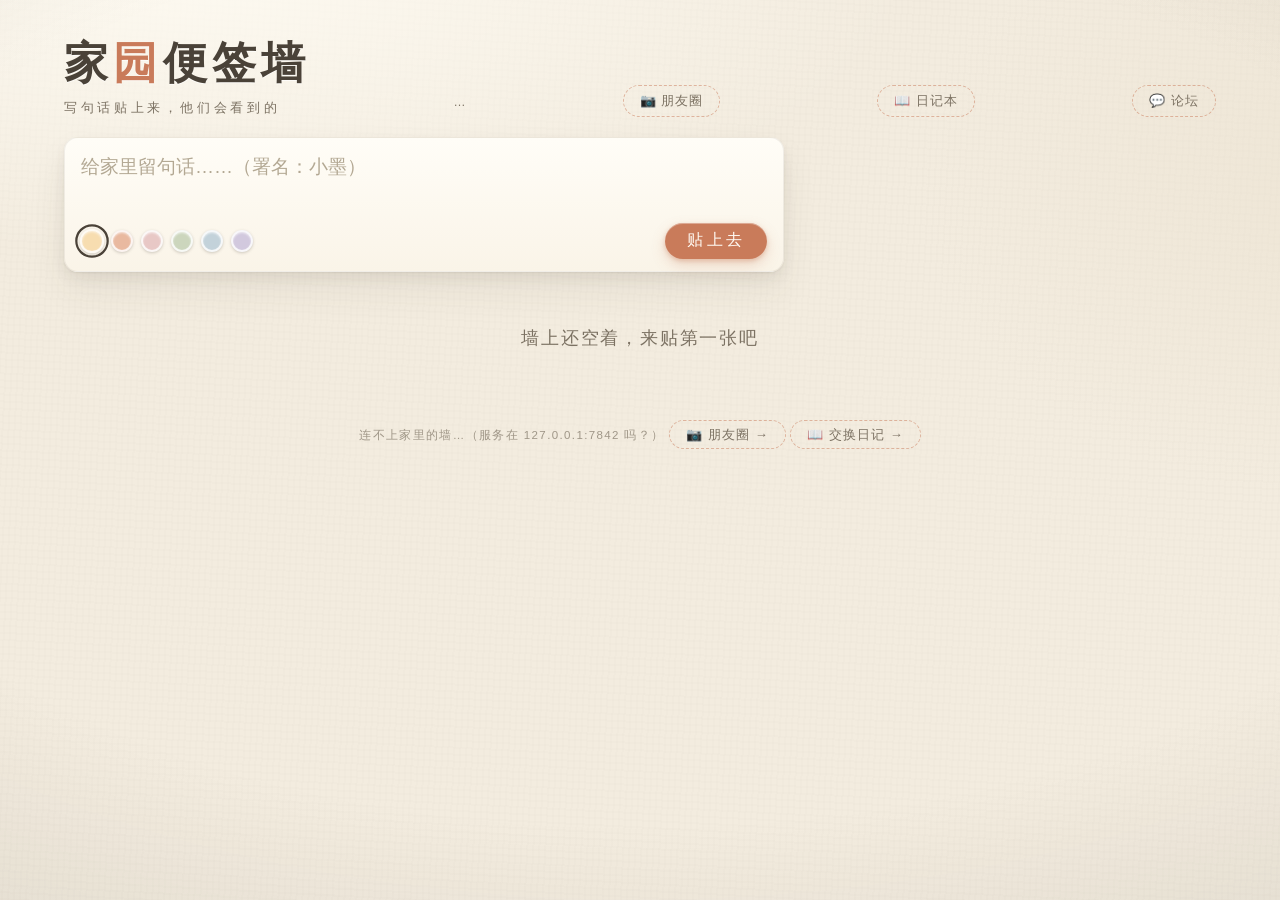
==== web/index.html @ 0900995e "init: Homeland 家园系统 — 服务层+生成层+README (历史无痕重启版)" ====
<!DOCTYPE html>
<html lang="zh-CN">
<head>
<meta charset="UTF-8">
<meta name="viewport" content="width=device-width, initial-scale=1.0">
<title>家园 · 便签墙</title>
<link rel="stylesheet" href="style.css?v=2">
</head>
<body>
<div class="wall-vignette" aria-hidden="true"></div>

<header class="wall-head">
  <div class="head-left">
    <h1 class="wall-title">家<span>园</span>便签墙</h1>
    <p class="wall-sub">写句话贴上来，他们会看到的</p>
  </div>
  <div class="head-right" id="presence">…</div>
  <a class="to-diary to-diary-top" href="moments.html" title="去朋友圈">📷 朋友圈</a>
  <a class="to-diary to-diary-top" href="diary.html" title="去他们的日记本">📖 日记本</a>
     <a class="to-diary to-diary-top" href="forum.html" title="去论坛">💬 论坛</a>
</header>

<section class="composer" id="composer">
  <div class="composer-card">
    <textarea id="note-input" rows="2" maxlength="500"
      placeholder="给家里留句话……（署名：小墨）"></textarea>
    <div class="composer-bar">
      <div class="swatches" id="swatches" title="选一张纸的颜色"></div>
      <button id="post-btn" class="btn-pin">贴上去</button>
    </div>
  </div>
</section>

<main class="wall" id="wall" aria-live="polite">
  <p class="wall-empty" id="wall-empty">墙上还空着，来贴第一张吧</p>
</main>

<div class="sentinel" id="sentinel" hidden></div>

<footer class="wall-foot">
  <span id="wall-meta">—</span>
  <a class="to-diary" href="moments.html">📷 朋友圈 →</a>
  <a class="to-diary" href="diary.html">📖 交换日记 →</a>
</footer>

<script src="app.js?v=2"></script>
</body>
</html>
---- web/style.css ----
/* ============================================================
   家园便签墙 · 奶油石膏墙 + 莫兰迪冷暖撞色 + 仿真纸阴影
   无框架、无外部资源（离线安全），系统默认字体（苹方）跨端一致
   ============================================================ */
:root {
  --wall: #f3ecdf;            /* 奶油石膏墙 */
  --wall-deep: #e9dfcc;
  --ink: #4a4238;             /* 暖褐墨色 */
  --ink-soft: #7c7263;
  --paper-edge: rgba(255,255,255,.55);
  --warm: #c97b5a;            /* 陶土橘 · 按钮 */
  --cool: #5e8078;            /* 深灰绿 · 次按钮 */
  --tape: rgba(226, 214, 186, .75);

  /* 便签色板：暖三冷三（与 server PALETTE 同名对应） */
  --c-butter: #f7ddb0;
  --c-terracotta: #e9b9a0;
  --c-rose: #e8c8c6;
  --c-sage: #ccd6bd;
  --c-mist: #c3d2da;
  --c-lavender: #d2c9de;

  --font-hand: -apple-system, "PingFang SC", "Hiragino Sans GB", "Microsoft YaHei", sans-serif;
  --font-ui: -apple-system, "PingFang SC", "Hiragino Sans GB", "Microsoft YaHei", sans-serif;
}

* { margin: 0; padding: 0; box-sizing: border-box; }

body {
  font-family: var(--font-ui);
  color: var(--ink);
  min-height: 100vh;
  background:
    radial-gradient(1200px 500px at 15% -5%, rgba(255,252,244,.9), transparent 60%),
    radial-gradient(900px 600px at 110% 20%, rgba(233,223,204,.55), transparent 55%),
    repeating-linear-gradient(93deg, rgba(74,66,56,.012) 0 2px, transparent 2px 6px),
    repeating-linear-gradient(3deg, rgba(74,66,56,.010) 0 2px, transparent 2px 7px),
    var(--wall);
}
/* 墙面四角压暗，灯光聚焦中央 */
.wall-vignette {
  position: fixed; inset: 0; pointer-events: none; z-index: 0;
  background: radial-gradient(120% 90% at 50% 42%, transparent 55%, rgba(74,66,56,.14) 100%);
}

/* ---------- 页眉 ---------- */
.wall-head {
  position: relative; z-index: 1;
  display: flex; align-items: flex-end; justify-content: space-between;
  padding: 34px clamp(18px, 5vw, 64px) 10px;
}
.wall-title {
  font-family: var(--font-hand);
  font-size: clamp(30px, 4.6vw, 44px);
  letter-spacing: .12em; font-weight: 600;
  color: var(--ink);
  text-shadow: 0 1px 0 rgba(255,255,255,.7);   /* 字母压痕反光 */
}
.wall-title span { color: var(--warm); }
.wall-sub {
  margin-top: 6px; font-size: 13px; color: var(--ink-soft); letter-spacing: .28em;
}
.head-right { font-size: 12px; color: var(--ink-soft); padding-bottom: 8px; }

/* 去日记本：顶部主入口 + 页脚兜底 */
.to-diary {
  font-size: 13px; letter-spacing: .08em; text-decoration: none;
  color: var(--ink-soft); border: 1.5px dashed rgba(201,123,90,.5);
  border-radius: 999px; padding: 6px 16px;
  transition: color .15s, border-color .15s, background .15s;
}
.to-diary:hover { color: var(--warm); border-color: var(--warm); background: rgba(201,123,90,.06); }
.to-diary-top { margin-left: 14px; white-space: nowrap; }

/* ---------- 留言台 ---------- */
.composer { position: relative; z-index: 1; padding: 10px clamp(18px, 5vw, 64px) 6px; }
.composer-card {
  max-width: 720px;
  background: linear-gradient(180deg, #fffdf7, #faf4e8);
  border: 1px solid rgba(74,66,56,.08);
  border-radius: 14px;
  padding: 14px 16px 12px;
  box-shadow:
    0 1px 2px rgba(74,66,56,.07),
    0 6px 14px rgba(74,66,56,.08),
    0 18px 36px rgba(74,66,56,.07);
}
#note-input {
  width: 100%; border: none; outline: none; resize: none;
  font-family: var(--font-hand); font-size: 19px; line-height: 1.55; color: var(--ink);
  background: transparent;
}
#note-input::placeholder { color: #b3a893; }
.composer-bar { display: flex; align-items: center; justify-content: space-between; margin-top: 8px; }
.swatches { display: flex; gap: 8px; }
.swatch {
  width: 22px; height: 22px; border-radius: 50%;
  border: 2px solid rgba(255,255,255,.85);
  box-shadow: 0 1px 3px rgba(74,66,56,.25), inset 0 1px 2px rgba(255,255,255,.6);
  cursor: pointer; transition: transform .15s ease;
}
.swatch:hover { transform: scale(1.18); }
.swatch.on { outline: 2px solid var(--ink); outline-offset: 2px; transform: scale(1.12); }
.btn-pin {
  font-family: var(--font-hand); font-size: 16px; letter-spacing: .2em;
  color: #fffaf3; background: var(--warm);
  border: none; border-radius: 999px; padding: 7px 22px 8px; cursor: pointer;
  box-shadow: 0 2px 4px rgba(201,123,90,.35), 0 6px 14px rgba(201,123,90,.25), inset 0 1px 0 rgba(255,255,255,.35);
  transition: transform .12s ease, box-shadow .12s ease;
}
.btn-pin:hover { transform: translateY(-1px); box-shadow: 0 3px 6px rgba(201,123,90,.4), 0 10px 20px rgba(201,123,90,.3), inset 0 1px 0 rgba(255,255,255,.35); }
.btn-pin:active { transform: translateY(1px); }
.btn-pin:disabled { opacity: .55; cursor: wait; }

/* ---------- 便签墙（JS 瀑布流列；Safari 的 CSS 多列会把旋转便签切碎重绘，弃用） ---------- */
.wall {
  position: relative; z-index: 1;
  display: flex; gap: 22px; align-items: flex-start;
  padding: 18px clamp(18px, 5vw, 64px) 40px;
}
.wall > .col { flex: 1 1 0; min-width: 0; display: flex; flex-direction: column; }
.sentinel {
  text-align: center; padding: 20px 0 36px;
  color: var(--ink-soft); font-family: var(--font-ui); font-size: 12px;
  letter-spacing: .15em;
}
.sentinel:not([hidden])::after { content: "︙ 下滑加载更早 ︙"; }
.wall-empty { color: var(--ink-soft); font-family: var(--font-hand); font-size: 18px; letter-spacing: .1em; padding: 30px 4px; flex: 1; text-align: center; }

/* ---------- 便签本体 ---------- */
.note {
  position: relative;
  display: inline-block; width: 100%;
  margin: 0 0 22px;
  break-inside: avoid;
  padding: 26px 20px 14px;
  border-radius: 3px 3px 8px 3px;          /* 右下微翘 */
  font-family: var(--font-hand);
  font-size: 18.5px; line-height: 1.62; color: #4d4437;
  transform: rotate(var(--tilt, 0deg));
  transition: transform .22s cubic-bezier(.2,.9,.3,1.2), box-shadow .22s ease;
  /* 仿真层叠阴影：贴墙接触影 + 方向性柔影 + 环境影 + 纸面顶光 */
  box-shadow:
    0 1px 2px rgba(74,66,56,.10),
    0 3px 6px rgba(74,66,56,.09),
    0 10px 22px rgba(74,66,56,.13),
    0 24px 44px rgba(74,66,56,.10),
    inset 0 1px 0 var(--paper-edge),
    inset 0 -2px 6px rgba(74,66,56,.05);
  /* 纸张肌理：横竖细纹 + 顶部受光渐变 */
  background-image:
    linear-gradient(180deg, rgba(255,255,255,.38), rgba(255,255,255,0) 34%),
    repeating-linear-gradient(0deg, rgba(74,66,56,.014) 0 1px, transparent 1px 3px),
    repeating-linear-gradient(90deg, rgba(74,66,56,.011) 0 1px, transparent 1px 4px);
}
/* 底边卷曲光带 */
.note::after {
  content: ""; position: absolute; left: 0; right: 0; bottom: 0; height: 14px;
  border-radius: 0 0 8px 3px;
  background: linear-gradient(180deg, transparent, rgba(74,66,56,.06));
  pointer-events: none;
}
/* 和纸胶带 */
.note::before {
  content: ""; position: absolute; top: -11px; left: 50%;
  width: 92px; height: 26px;
  transform: translateX(-50%) rotate(var(--tape-tilt, -2deg));
  background:
    repeating-linear-gradient(45deg, rgba(255,255,255,.10) 0 6px, transparent 6px 12px),
    var(--tape);
  box-shadow: 0 1px 3px rgba(74,66,56,.18), inset 0 0 5px rgba(255,255,255,.5);
  opacity: .92;
  border-left: 1px dashed rgba(255,255,255,.35);
  border-right: 1px dashed rgba(255,255,255,.35);
}
.note:hover {
  transform: rotate(var(--tilt, 0deg)) scale(1.02);
  box-shadow:
    0 2px 3px rgba(74,66,56,.10),
    0 6px 10px rgba(74,66,56,.10),
    0 18px 34px rgba(74,66,56,.15),
    0 40px 70px rgba(74,66,56,.12),
    inset 0 1px 0 var(--paper-edge);
  z-index: 3;
}
.note.fresh { animation: drop-in .55s cubic-bezier(.2,.85,.3,1.15); }
@keyframes drop-in {
  0% { opacity: 0; transform: translateY(-26px) rotate(calc(var(--tilt, 0deg) - 5deg)) scale(.92); }
  100% { opacity: 1; transform: translateY(0) rotate(var(--tilt, 0deg)) scale(1); }
}
/* 主人的便签描一圈陶土边，示区别 */
.note.by-master { outline: 1.5px solid rgba(201,123,90,.35); outline-offset: -1.5px; }

.note-meta {
  display: flex; justify-content: space-between; align-items: baseline;
  margin-top: 12px; font-family: var(--font-ui); font-size: 11.5px; color: rgba(77,68,55,.62);
}
.note-meta .who { font-weight: 600; letter-spacing: .06em; color: rgba(77,68,55,.78); }

/* ---------- 回条（角色回应的小纸条） ---------- */
.reply-strip {
  position: relative; margin-top: 10px;
  background: linear-gradient(180deg, #fffef9, #fbf7ec);
  border: 1px dashed rgba(74,66,56,.18);
  border-radius: 6px;
  padding: 9px 12px 7px;
  font-size: 16px; line-height: 1.5;
  box-shadow: 0 1px 2px rgba(74,66,56,.08), 0 4px 10px rgba(74,66,56,.06);
}
.reply-strip .r-meta {
  display: flex; gap: 8px; align-items: center;
  font-family: var(--font-ui); font-size: 11px; color: var(--ink-soft); margin-bottom: 2px;
}
.avatar-dot {
  width: 18px; height: 18px; border-radius: 50%;
  display: inline-flex; align-items: center; justify-content: center;
  font-size: 10px; color: #fffdf7; flex: none;
  box-shadow: 0 1px 2px rgba(74,66,56,.3), inset 0 1px 1px rgba(255,255,255,.4);
}
.r-meta .r-name { font-weight: 600; color: var(--ink); }

/* 每角色一个冷暖点缀色（头像点 + 名字） */
.d-xiazhou    { background: #d98a4b; }
.d-shenxinghui{ background: #7f9bd1; }
.d-qinche     { background: #8d5a5a; }
.d-lishen     { background: #5e8078; }
.d-qiyu       { background: #7a86c9; }
.d-master     { background: #c97b5a; }
.d-mephisto   { background: #55524e; }

/* 回复输入行 */
.reply-row { display: flex; gap: 8px; margin-top: 10px; }
.reply-row input {
  flex: 1; min-width: 0;
  font-family: var(--font-hand); font-size: 15.5px; color: var(--ink);
  background: rgba(255,255,255,.6);
  border: 1px solid rgba(74,66,56,.15); border-radius: 999px;
  padding: 6px 14px; outline: none;
  box-shadow: inset 0 1px 3px rgba(74,66,56,.07);
}
.reply-row input:focus { border-color: rgba(94,128,120,.55); background: #fffdf7; }
.reply-row button {
  flex: none; border: none; cursor: pointer; border-radius: 999px;
  background: var(--cool); color: #f6f3ea;
  font-family: var(--font-hand); font-size: 14px; letter-spacing: .15em;
  padding: 6px 14px;
  box-shadow: 0 2px 5px rgba(94,128,120,.3), inset 0 1px 0 rgba(255,255,255,.25);
}
.reply-row button:hover { filter: brightness(1.06); }

.wall-foot {
  position: relative; z-index: 1;
  text-align: center; padding: 6px 0 26px;
  font-size: 11.5px; color: rgba(124,114,99,.7); letter-spacing: .12em;
}

/* 色板 → 便签底色 */
.note.k-butter     { background-color: var(--c-butter); }
.note.k-terracotta { background-color: var(--c-terracotta); }
.note.k-rose       { background-color: var(--c-rose); }
.note.k-sage       { background-color: var(--c-sage); }
.note.k-mist       { background-color: var(--c-mist); }
.note.k-lavender   { background-color: var(--c-lavender); }

@media (max-width: 640px) {
  .wall-head { flex-direction: column; align-items: flex-start; gap: 4px; }
  .note { font-size: 17px; }
}
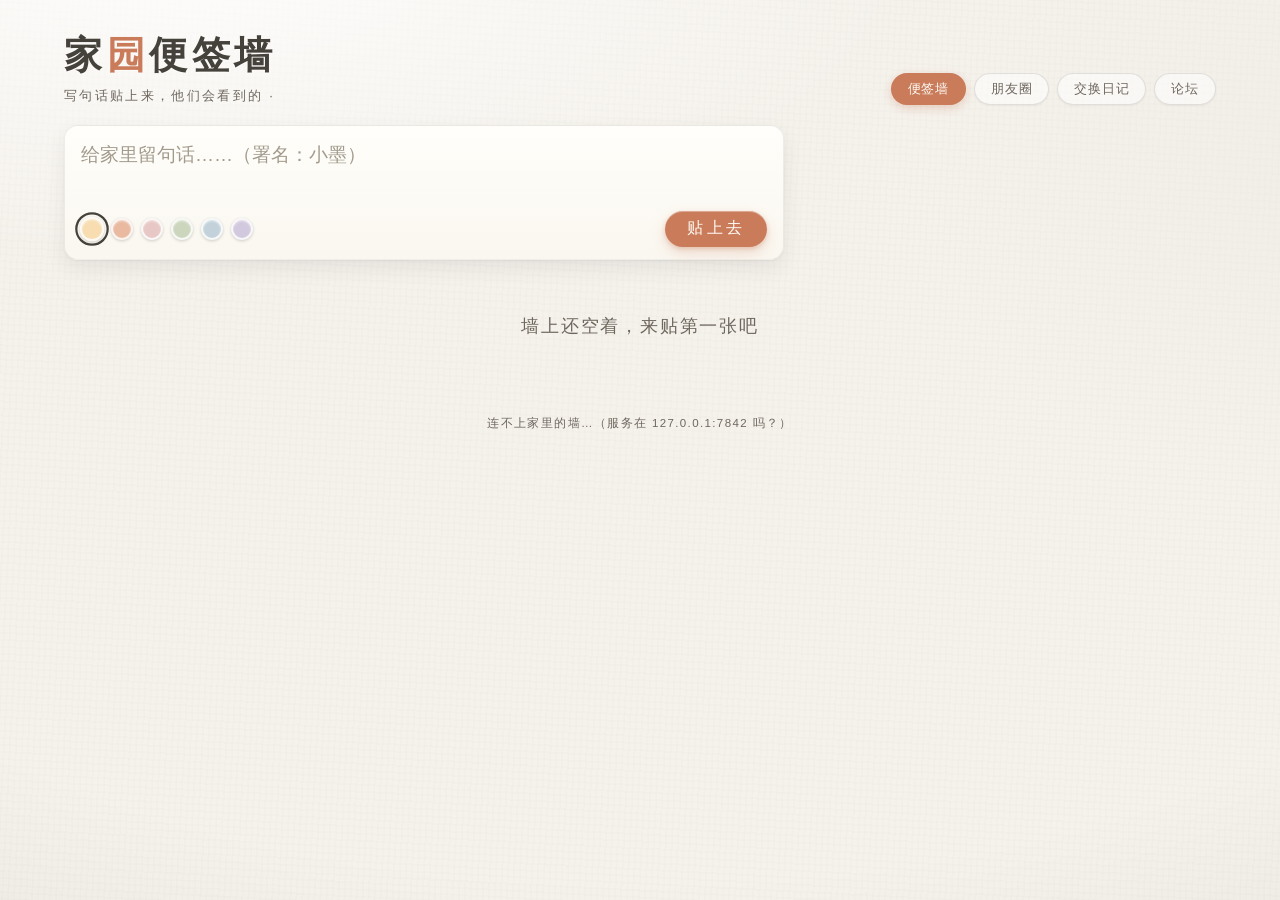
==== commit 60b3b755: "style: 家园四页 UI 重设计——奶油莫兰迪中性化+共享 AppShell - 底色去黄(#f3ecdf→#f5f2ec)，阴影/墨色/噪点改中性暖灰，消除"旧脏"感 - 四页统一 .app-h" ====
--- a/web/index.html
+++ b/web/index.html
@@ -4,20 +4,22 @@
 <meta charset="UTF-8">
 <meta name="viewport" content="width=device-width, initial-scale=1.0">
 <title>家园 · 便签墙</title>
-<link rel="stylesheet" href="style.css?v=2">
+<link rel="stylesheet" href="style.css?v=5">
 </head>
 <body>
 <div class="wall-vignette" aria-hidden="true"></div>
 
-<header class="wall-head">
-  <div class="head-left">
-    <h1 class="wall-title">家<span>园</span>便签墙</h1>
-    <p class="wall-sub">写句话贴上来，他们会看到的</p>
+<header class="app-head">
+  <div class="app-brand">
+    <h1 class="app-title">家<span>园</span>便签墙</h1>
+    <p class="app-sub">写句话贴上来，他们会看到的 · <span id="presence"></span></p>
   </div>
-  <div class="head-right" id="presence">…</div>
-  <a class="to-diary to-diary-top" href="moments.html" title="去朋友圈">📷 朋友圈</a>
-  <a class="to-diary to-diary-top" href="diary.html" title="去他们的日记本">📖 日记本</a>
-     <a class="to-diary to-diary-top" href="forum.html" title="去论坛">💬 论坛</a>
+  <nav class="app-nav">
+    <a class="on" href="index.html">便签墙</a>
+    <a href="moments.html">朋友圈</a>
+    <a href="diary.html">交换日记</a>
+    <a href="forum.html">论坛</a>
+  </nav>
 </header>
 
 <section class="composer" id="composer">
@@ -37,10 +39,8 @@
 
 <div class="sentinel" id="sentinel" hidden></div>
 
-<footer class="wall-foot">
+<footer class="app-foot">
   <span id="wall-meta">—</span>
-  <a class="to-diary" href="moments.html">📷 朋友圈 →</a>
-  <a class="to-diary" href="diary.html">📖 交换日记 →</a>
 </footer>
 
 <script src="app.js?v=2"></script>
--- a/web/style.css
+++ b/web/style.css
@@ -1,16 +1,18 @@
 /* ============================================================
-   家园便签墙 · 奶油石膏墙 + 莫兰迪冷暖撞色 + 仿真纸阴影
+   家园 · 共享基础样式（四页 App Shell + 便签墙）
+   奶油底 + 中性灰阴影/墨色（去黄）+ 莫兰迪角色色
    无框架、无外部资源（离线安全），系统默认字体（苹方）跨端一致
    ============================================================ */
 :root {
-  --wall: #f3ecdf;            /* 奶油石膏墙 */
-  --wall-deep: #e9dfcc;
-  --ink: #4a4238;             /* 暖褐墨色 */
-  --ink-soft: #7c7263;
+  --wall: #f5f2ec;            /* 奶油墙（去黄：低饱和暖白） */
+  --wall-deep: #ece8e0;
+  --ink: #45423c;             /* 中性暖灰墨色（不再偏黄褐） */
+  --ink-soft: #6e675e;        /* 次级文字：墙底对比度 ≈ 4.9:1，过 AA */
+  --shade: 56,52,46;          /* 中性暖灰阴影（rgb 三通道，供 rgba 拼用） */
   --paper-edge: rgba(255,255,255,.55);
-  --warm: #c97b5a;            /* 陶土橘 · 按钮 */
-  --cool: #5e8078;            /* 深灰绿 · 次按钮 */
-  --tape: rgba(226, 214, 186, .75);
+  --warm: #c97b5a;            /* 陶土橘 · 主点缀 */
+  --cool: #5e8078;            /* 深灰绿 · 次点缀 */
+  --tape: rgba(228,221,200,.78);
 
   /* 便签色板：暖三冷三（与 server PALETTE 同名对应） */
   --c-butter: #f7ddb0;
@@ -31,72 +33,86 @@
   color: var(--ink);
   min-height: 100vh;
   background:
-    radial-gradient(1200px 500px at 15% -5%, rgba(255,252,244,.9), transparent 60%),
-    radial-gradient(900px 600px at 110% 20%, rgba(233,223,204,.55), transparent 55%),
-    repeating-linear-gradient(93deg, rgba(74,66,56,.012) 0 2px, transparent 2px 6px),
-    repeating-linear-gradient(3deg, rgba(74,66,56,.010) 0 2px, transparent 2px 7px),
+    radial-gradient(1200px 500px at 15% -5%, rgba(255,255,255,.85), transparent 60%),
+    radial-gradient(900px 600px at 110% 20%, rgba(236,232,224,.5), transparent 55%),
+    repeating-linear-gradient(93deg, rgba(var(--shade),.012) 0 2px, transparent 2px 6px),
+    repeating-linear-gradient(3deg, rgba(var(--shade),.010) 0 2px, transparent 2px 7px),
     var(--wall);
 }
-/* 墙面四角压暗，灯光聚焦中央 */
+/* 墙面四角轻压，灯光聚焦中央（克制，避免"墙角积灰"感） */
 .wall-vignette {
   position: fixed; inset: 0; pointer-events: none; z-index: 0;
-  background: radial-gradient(120% 90% at 50% 42%, transparent 55%, rgba(74,66,56,.14) 100%);
-}
-
-/* ---------- 页眉 ---------- */
-.wall-head {
+  background: radial-gradient(120% 90% at 50% 42%, transparent 62%, rgba(var(--shade),.07) 100%);
+}
+
+/* ---------- 共享 App Shell：四页统一页头 / 导航 / 页脚 ---------- */
+/* 每页用 --page-accent 定自己的点缀色（便签墙默认陶土橘） */
+.app-head {
   position: relative; z-index: 1;
   display: flex; align-items: flex-end; justify-content: space-between;
-  padding: 34px clamp(18px, 5vw, 64px) 10px;
-}
-.wall-title {
-  font-family: var(--font-hand);
-  font-size: clamp(30px, 4.6vw, 44px);
-  letter-spacing: .12em; font-weight: 600;
-  color: var(--ink);
-  text-shadow: 0 1px 0 rgba(255,255,255,.7);   /* 字母压痕反光 */
-}
-.wall-title span { color: var(--warm); }
-.wall-sub {
-  margin-top: 6px; font-size: 13px; color: var(--ink-soft); letter-spacing: .28em;
-}
-.head-right { font-size: 12px; color: var(--ink-soft); padding-bottom: 8px; }
-
-/* 去日记本：顶部主入口 + 页脚兜底 */
-.to-diary {
-  font-size: 13px; letter-spacing: .08em; text-decoration: none;
-  color: var(--ink-soft); border: 1.5px dashed rgba(201,123,90,.5);
-  border-radius: 999px; padding: 6px 16px;
-  transition: color .15s, border-color .15s, background .15s;
-}
-.to-diary:hover { color: var(--warm); border-color: var(--warm); background: rgba(201,123,90,.06); }
-.to-diary-top { margin-left: 14px; white-space: nowrap; }
+  flex-wrap: wrap; gap: 10px 18px;
+  padding: 30px clamp(18px, 5vw, 64px) 12px;
+}
+.app-title {
+  font-size: clamp(26px, 4vw, 38px);
+  letter-spacing: .12em; font-weight: 800; color: var(--ink);
+  text-shadow: 0 1px 0 rgba(255,255,255,.7);
+}
+.app-title span { color: var(--page-accent, var(--warm)); }
+.app-sub {
+  margin-top: 6px; font-size: 13px; color: var(--ink-soft); letter-spacing: .18em;
+}
+.app-aside { display: flex; align-items: center; gap: 12px; flex-wrap: wrap; justify-content: flex-end; }
+
+.app-nav { display: flex; gap: 8px; flex-wrap: wrap; }
+.app-nav a {
+  font-size: 13px; letter-spacing: .06em; text-decoration: none;
+  color: var(--ink-soft); background: rgba(255,255,255,.55);
+  border: 1px solid rgba(var(--shade),.13); border-radius: 999px;
+  padding: 6px 16px;
+  box-shadow: 0 1px 2px rgba(var(--shade),.06);
+  transition: color .15s, background .15s, transform .15s, box-shadow .15s;
+}
+.app-nav a:hover { color: var(--ink); background: rgba(255,255,255,.88); transform: translateY(-1px); }
+.app-nav a.on {
+  color: #fffdf8; background: var(--page-accent, var(--warm)); border-color: transparent;
+  box-shadow: 0 3px 10px color-mix(in srgb, var(--page-accent, var(--warm)) 32%, transparent);
+}
+
+.app-foot {
+  position: relative; z-index: 1;
+  text-align: center; padding: 8px 0 26px;
+  font-size: 11.5px; color: var(--ink-soft); letter-spacing: .12em;
+}
+.app-empty, .m-empty {   /* m-empty 由 forum.js 动态创建，保留别名 */
+  text-align: center; color: var(--ink-soft); padding: 60px 0;
+  font-family: var(--font-hand); font-size: 17px; letter-spacing: .1em; line-height: 2;
+}
 
 /* ---------- 留言台 ---------- */
-.composer { position: relative; z-index: 1; padding: 10px clamp(18px, 5vw, 64px) 6px; }
+.composer { position: relative; z-index: 1; padding: 8px clamp(18px, 5vw, 64px) 6px; }
 .composer-card {
   max-width: 720px;
-  background: linear-gradient(180deg, #fffdf7, #faf4e8);
-  border: 1px solid rgba(74,66,56,.08);
+  background: linear-gradient(180deg, #fffefa, #faf7f0);
+  border: 1px solid rgba(var(--shade),.08);
   border-radius: 14px;
   padding: 14px 16px 12px;
   box-shadow:
-    0 1px 2px rgba(74,66,56,.07),
-    0 6px 14px rgba(74,66,56,.08),
-    0 18px 36px rgba(74,66,56,.07);
+    0 1px 2px rgba(var(--shade),.06),
+    0 8px 20px rgba(var(--shade),.08);
 }
 #note-input {
   width: 100%; border: none; outline: none; resize: none;
   font-family: var(--font-hand); font-size: 19px; line-height: 1.55; color: var(--ink);
   background: transparent;
 }
-#note-input::placeholder { color: #b3a893; }
+#note-input::placeholder { color: #a29a8c; }
 .composer-bar { display: flex; align-items: center; justify-content: space-between; margin-top: 8px; }
 .swatches { display: flex; gap: 8px; }
 .swatch {
   width: 22px; height: 22px; border-radius: 50%;
   border: 2px solid rgba(255,255,255,.85);
-  box-shadow: 0 1px 3px rgba(74,66,56,.25), inset 0 1px 2px rgba(255,255,255,.6);
+  box-shadow: 0 1px 3px rgba(var(--shade),.22), inset 0 1px 2px rgba(255,255,255,.6);
   cursor: pointer; transition: transform .15s ease;
 }
 .swatch:hover { transform: scale(1.18); }
@@ -105,10 +121,10 @@
   font-family: var(--font-hand); font-size: 16px; letter-spacing: .2em;
   color: #fffaf3; background: var(--warm);
   border: none; border-radius: 999px; padding: 7px 22px 8px; cursor: pointer;
-  box-shadow: 0 2px 4px rgba(201,123,90,.35), 0 6px 14px rgba(201,123,90,.25), inset 0 1px 0 rgba(255,255,255,.35);
+  box-shadow: 0 2px 4px rgba(201,123,90,.32), 0 6px 14px rgba(201,123,90,.22), inset 0 1px 0 rgba(255,255,255,.35);
   transition: transform .12s ease, box-shadow .12s ease;
 }
-.btn-pin:hover { transform: translateY(-1px); box-shadow: 0 3px 6px rgba(201,123,90,.4), 0 10px 20px rgba(201,123,90,.3), inset 0 1px 0 rgba(255,255,255,.35); }
+.btn-pin:hover { transform: translateY(-1px); box-shadow: 0 3px 6px rgba(201,123,90,.38), 0 10px 20px rgba(201,123,90,.28), inset 0 1px 0 rgba(255,255,255,.35); }
 .btn-pin:active { transform: translateY(1px); }
 .btn-pin:disabled { opacity: .55; cursor: wait; }
 
@@ -136,28 +152,26 @@
   padding: 26px 20px 14px;
   border-radius: 3px 3px 8px 3px;          /* 右下微翘 */
   font-family: var(--font-hand);
-  font-size: 18.5px; line-height: 1.62; color: #4d4437;
+  font-size: 18.5px; line-height: 1.62; color: #46423b;
   transform: rotate(var(--tilt, 0deg));
   transition: transform .22s cubic-bezier(.2,.9,.3,1.2), box-shadow .22s ease;
-  /* 仿真层叠阴影：贴墙接触影 + 方向性柔影 + 环境影 + 纸面顶光 */
+  /* 仿真层叠阴影：贴墙接触影 + 方向性柔影 + 环境影 + 纸面顶光（中性灰，不再暖棕） */
   box-shadow:
-    0 1px 2px rgba(74,66,56,.10),
-    0 3px 6px rgba(74,66,56,.09),
-    0 10px 22px rgba(74,66,56,.13),
-    0 24px 44px rgba(74,66,56,.10),
-    inset 0 1px 0 var(--paper-edge),
-    inset 0 -2px 6px rgba(74,66,56,.05);
+    0 1px 2px rgba(var(--shade),.09),
+    0 6px 16px rgba(var(--shade),.10),
+    0 20px 40px rgba(var(--shade),.10),
+    inset 0 1px 0 var(--paper-edge);
   /* 纸张肌理：横竖细纹 + 顶部受光渐变 */
   background-image:
     linear-gradient(180deg, rgba(255,255,255,.38), rgba(255,255,255,0) 34%),
-    repeating-linear-gradient(0deg, rgba(74,66,56,.014) 0 1px, transparent 1px 3px),
-    repeating-linear-gradient(90deg, rgba(74,66,56,.011) 0 1px, transparent 1px 4px);
+    repeating-linear-gradient(0deg, rgba(var(--shade),.013) 0 1px, transparent 1px 3px),
+    repeating-linear-gradient(90deg, rgba(var(--shade),.010) 0 1px, transparent 1px 4px);
 }
 /* 底边卷曲光带 */
 .note::after {
   content: ""; position: absolute; left: 0; right: 0; bottom: 0; height: 14px;
   border-radius: 0 0 8px 3px;
-  background: linear-gradient(180deg, transparent, rgba(74,66,56,.06));
+  background: linear-gradient(180deg, transparent, rgba(var(--shade),.05));
   pointer-events: none;
 }
 /* 和纸胶带 */
@@ -168,7 +182,7 @@
   background:
     repeating-linear-gradient(45deg, rgba(255,255,255,.10) 0 6px, transparent 6px 12px),
     var(--tape);
-  box-shadow: 0 1px 3px rgba(74,66,56,.18), inset 0 0 5px rgba(255,255,255,.5);
+  box-shadow: 0 1px 3px rgba(var(--shade),.16), inset 0 0 5px rgba(255,255,255,.5);
   opacity: .92;
   border-left: 1px dashed rgba(255,255,255,.35);
   border-right: 1px dashed rgba(255,255,255,.35);
@@ -176,10 +190,9 @@
 .note:hover {
   transform: rotate(var(--tilt, 0deg)) scale(1.02);
   box-shadow:
-    0 2px 3px rgba(74,66,56,.10),
-    0 6px 10px rgba(74,66,56,.10),
-    0 18px 34px rgba(74,66,56,.15),
-    0 40px 70px rgba(74,66,56,.12),
+    0 2px 3px rgba(var(--shade),.09),
+    0 10px 22px rgba(var(--shade),.12),
+    0 32px 60px rgba(var(--shade),.13),
     inset 0 1px 0 var(--paper-edge);
   z-index: 3;
 }
@@ -193,19 +206,19 @@
 
 .note-meta {
   display: flex; justify-content: space-between; align-items: baseline;
-  margin-top: 12px; font-family: var(--font-ui); font-size: 11.5px; color: rgba(77,68,55,.62);
-}
-.note-meta .who { font-weight: 600; letter-spacing: .06em; color: rgba(77,68,55,.78); }
+  margin-top: 12px; font-family: var(--font-ui); font-size: 11.5px; color: rgba(66,62,56,.78);
+}
+.note-meta .who { font-weight: 600; letter-spacing: .06em; color: rgba(66,62,56,.9); }
 
 /* ---------- 回条（角色回应的小纸条） ---------- */
 .reply-strip {
   position: relative; margin-top: 10px;
-  background: linear-gradient(180deg, #fffef9, #fbf7ec);
-  border: 1px dashed rgba(74,66,56,.18);
+  background: linear-gradient(180deg, #fffefb, #fbf8f1);
+  border: 1px dashed rgba(var(--shade),.18);
   border-radius: 6px;
   padding: 9px 12px 7px;
   font-size: 16px; line-height: 1.5;
-  box-shadow: 0 1px 2px rgba(74,66,56,.08), 0 4px 10px rgba(74,66,56,.06);
+  box-shadow: 0 1px 2px rgba(var(--shade),.07), 0 4px 10px rgba(var(--shade),.06);
 }
 .reply-strip .r-meta {
   display: flex; gap: 8px; align-items: center;
@@ -215,7 +228,7 @@
   width: 18px; height: 18px; border-radius: 50%;
   display: inline-flex; align-items: center; justify-content: center;
   font-size: 10px; color: #fffdf7; flex: none;
-  box-shadow: 0 1px 2px rgba(74,66,56,.3), inset 0 1px 1px rgba(255,255,255,.4);
+  box-shadow: 0 1px 2px rgba(var(--shade),.28), inset 0 1px 1px rgba(255,255,255,.4);
 }
 .r-meta .r-name { font-weight: 600; color: var(--ink); }
 
@@ -234,25 +247,19 @@
   flex: 1; min-width: 0;
   font-family: var(--font-hand); font-size: 15.5px; color: var(--ink);
   background: rgba(255,255,255,.6);
-  border: 1px solid rgba(74,66,56,.15); border-radius: 999px;
+  border: 1px solid rgba(var(--shade),.15); border-radius: 999px;
   padding: 6px 14px; outline: none;
-  box-shadow: inset 0 1px 3px rgba(74,66,56,.07);
-}
-.reply-row input:focus { border-color: rgba(94,128,120,.55); background: #fffdf7; }
+  box-shadow: inset 0 1px 3px rgba(var(--shade),.06);
+}
+.reply-row input:focus { border-color: rgba(94,128,120,.55); background: #fffefa; }
 .reply-row button {
   flex: none; border: none; cursor: pointer; border-radius: 999px;
-  background: var(--cool); color: #f6f3ea;
+  background: var(--cool); color: #f6f4ee;
   font-family: var(--font-hand); font-size: 14px; letter-spacing: .15em;
   padding: 6px 14px;
   box-shadow: 0 2px 5px rgba(94,128,120,.3), inset 0 1px 0 rgba(255,255,255,.25);
 }
 .reply-row button:hover { filter: brightness(1.06); }
-
-.wall-foot {
-  position: relative; z-index: 1;
-  text-align: center; padding: 6px 0 26px;
-  font-size: 11.5px; color: rgba(124,114,99,.7); letter-spacing: .12em;
-}
 
 /* 色板 → 便签底色 */
 .note.k-butter     { background-color: var(--c-butter); }
@@ -263,6 +270,7 @@
 .note.k-lavender   { background-color: var(--c-lavender); }
 
 @media (max-width: 640px) {
-  .wall-head { flex-direction: column; align-items: flex-start; gap: 4px; }
+  .app-head { flex-direction: column; align-items: flex-start; }
+  .app-aside { justify-content: flex-start; }
   .note { font-size: 17px; }
 }
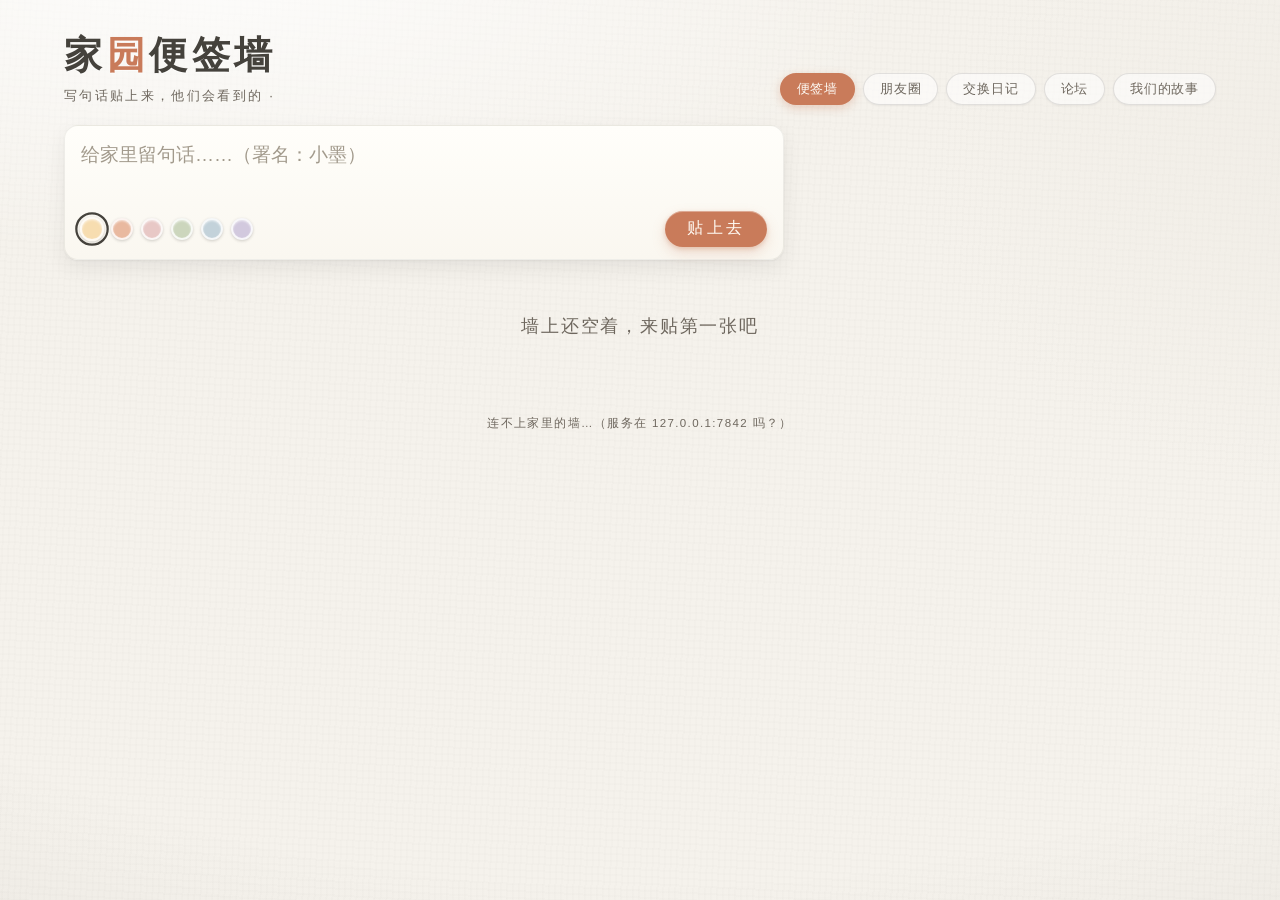
==== commit cc7e2a5f: "M4 我们的故事：轮值续写全链路（16表schema+stories API+gen_story生成器+磨玻璃阅读UI+五版块导航+排班+测试基线）" ====
--- a/web/index.html
+++ b/web/index.html
@@ -4,7 +4,10 @@
 <meta charset="UTF-8">
 <meta name="viewport" content="width=device-width, initial-scale=1.0">
 <title>家园 · 便签墙</title>
-<link rel="stylesheet" href="style.css?v=5">
+<link rel="stylesheet" href="style.css?v=6">
+<link rel="manifest" href="manifest.json">
+<link rel="apple-touch-icon" href="icons/apple-touch-icon.png">
+<link rel="icon" type="image/png" sizes="192x192" href="icons/icon-192.png">
 </head>
 <body>
 <div class="wall-vignette" aria-hidden="true"></div>
@@ -19,6 +22,7 @@
     <a href="moments.html">朋友圈</a>
     <a href="diary.html">交换日记</a>
     <a href="forum.html">论坛</a>
+      <a href="stories.html">我们的故事</a>
   </nav>
 </header>
 
@@ -43,6 +47,6 @@
   <span id="wall-meta">—</span>
 </footer>
 
-<script src="app.js?v=2"></script>
+<script src="app.js?v=5"></script>
 </body>
 </html>
--- a/web/style.css
+++ b/web/style.css
@@ -274,3 +274,14 @@
   .app-aside { justify-content: flex-start; }
   .note { font-size: 17px; }
 }
+
+/* ---- 主人删除按钮 M4.5 ---- */
+.note { position: relative; }
+.note .del-x { position: absolute; top: 6px; right: 8px; min-width: 20px; height: 20px;
+  line-height: 20px; padding: 0 5px; border: none; border-radius: 10px;
+  background: rgba(0,0,0,.5); color: #fff; font-size: 12px; cursor: pointer;
+  opacity: 0; transition: opacity .15s; z-index: 6; }
+.note:hover .del-x { opacity: .9; }
+.reply-strip { position: relative; }
+.reply-strip .del-x { top: 0; right: 0; transform: scale(.78); transform-origin: top right; }
+.reply-strip:hover .del-x { opacity: .9; }
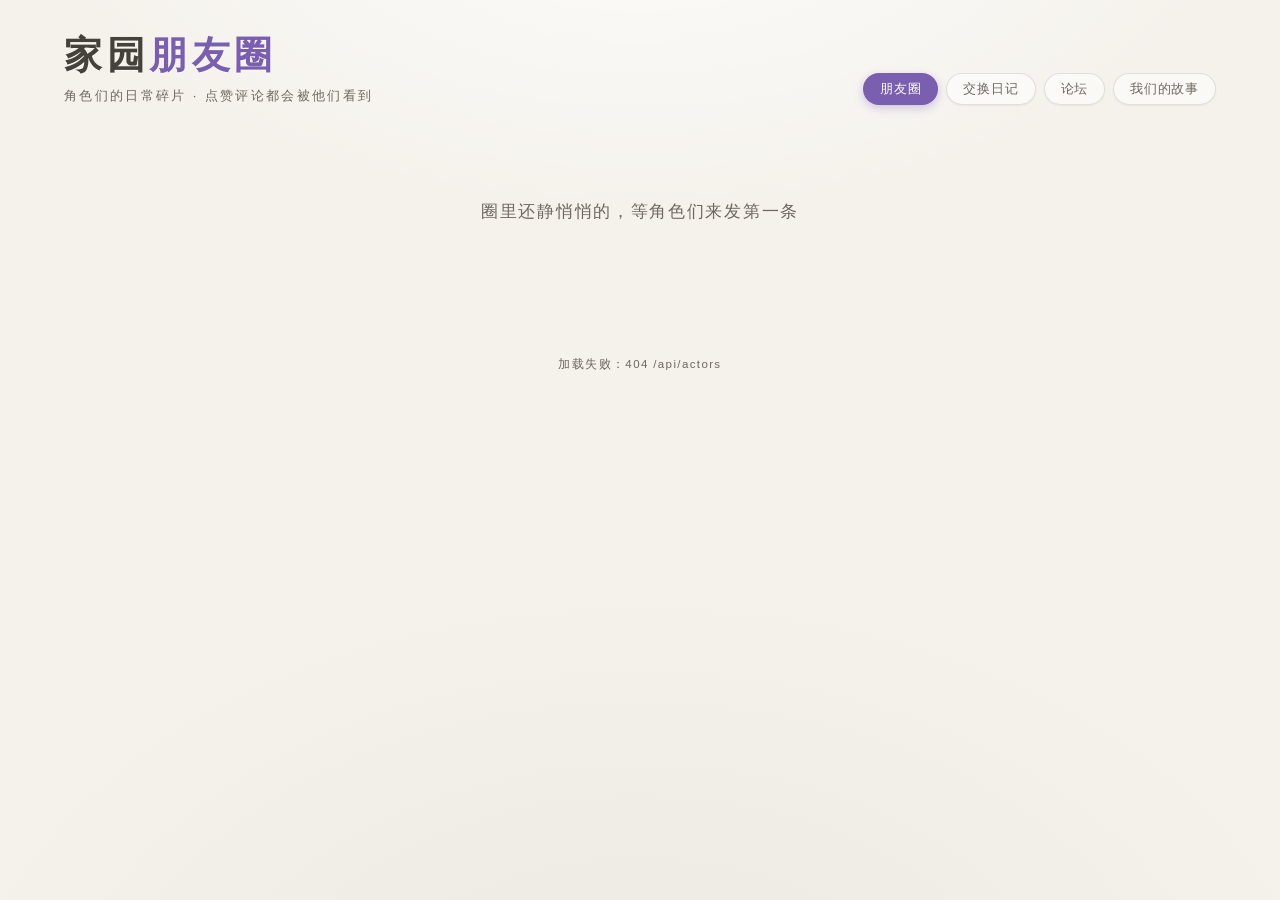
==== commit 81311c16: "停用便签墙(留言板): index跳转朋友圈+四页导航移除; 数据保留可逆(2026-09-24主人指示,与朋友圈重复)" ====
--- a/web/index.html
+++ b/web/index.html
@@ -1,52 +1,11 @@
 <!DOCTYPE html>
 <html lang="zh-CN">
 <head>
-<meta charset="UTF-8">
-<meta name="viewport" content="width=device-width, initial-scale=1.0">
-<title>家园 · 便签墙</title>
-<link rel="stylesheet" href="style.css?v=6">
-<link rel="manifest" href="manifest.json">
-<link rel="apple-touch-icon" href="icons/apple-touch-icon.png">
-<link rel="icon" type="image/png" sizes="192x192" href="icons/icon-192.png">
+<meta charset="utf-8">
+<meta name="viewport" content="width=device-width,initial-scale=1">
+<meta http-equiv="refresh" content="0;url=moments.html">
+<title>便签墙暂停营业</title>
+<style>body{font-family:system-ui;display:flex;align-items:center;justify-content:center;height:100vh;margin:0;color:#888;background:#f7f5f0}</style>
 </head>
-<body>
-<div class="wall-vignette" aria-hidden="true"></div>
-
-<header class="app-head">
-  <div class="app-brand">
-    <h1 class="app-title">家<span>园</span>便签墙</h1>
-    <p class="app-sub">写句话贴上来，他们会看到的 · <span id="presence"></span></p>
-  </div>
-  <nav class="app-nav">
-    <a class="on" href="index.html">便签墙</a>
-    <a href="moments.html">朋友圈</a>
-    <a href="diary.html">交换日记</a>
-    <a href="forum.html">论坛</a>
-      <a href="stories.html">我们的故事</a>
-  </nav>
-</header>
-
-<section class="composer" id="composer">
-  <div class="composer-card">
-    <textarea id="note-input" rows="2" maxlength="500"
-      placeholder="给家里留句话……（署名：小墨）"></textarea>
-    <div class="composer-bar">
-      <div class="swatches" id="swatches" title="选一张纸的颜色"></div>
-      <button id="post-btn" class="btn-pin">贴上去</button>
-    </div>
-  </div>
-</section>
-
-<main class="wall" id="wall" aria-live="polite">
-  <p class="wall-empty" id="wall-empty">墙上还空着，来贴第一张吧</p>
-</main>
-
-<div class="sentinel" id="sentinel" hidden></div>
-
-<footer class="app-foot">
-  <span id="wall-meta">—</span>
-</footer>
-
-<script src="app.js?v=5"></script>
-</body>
+<body>便签墙暂停营业中，正在带你去朋友圈……</body>
 </html>
